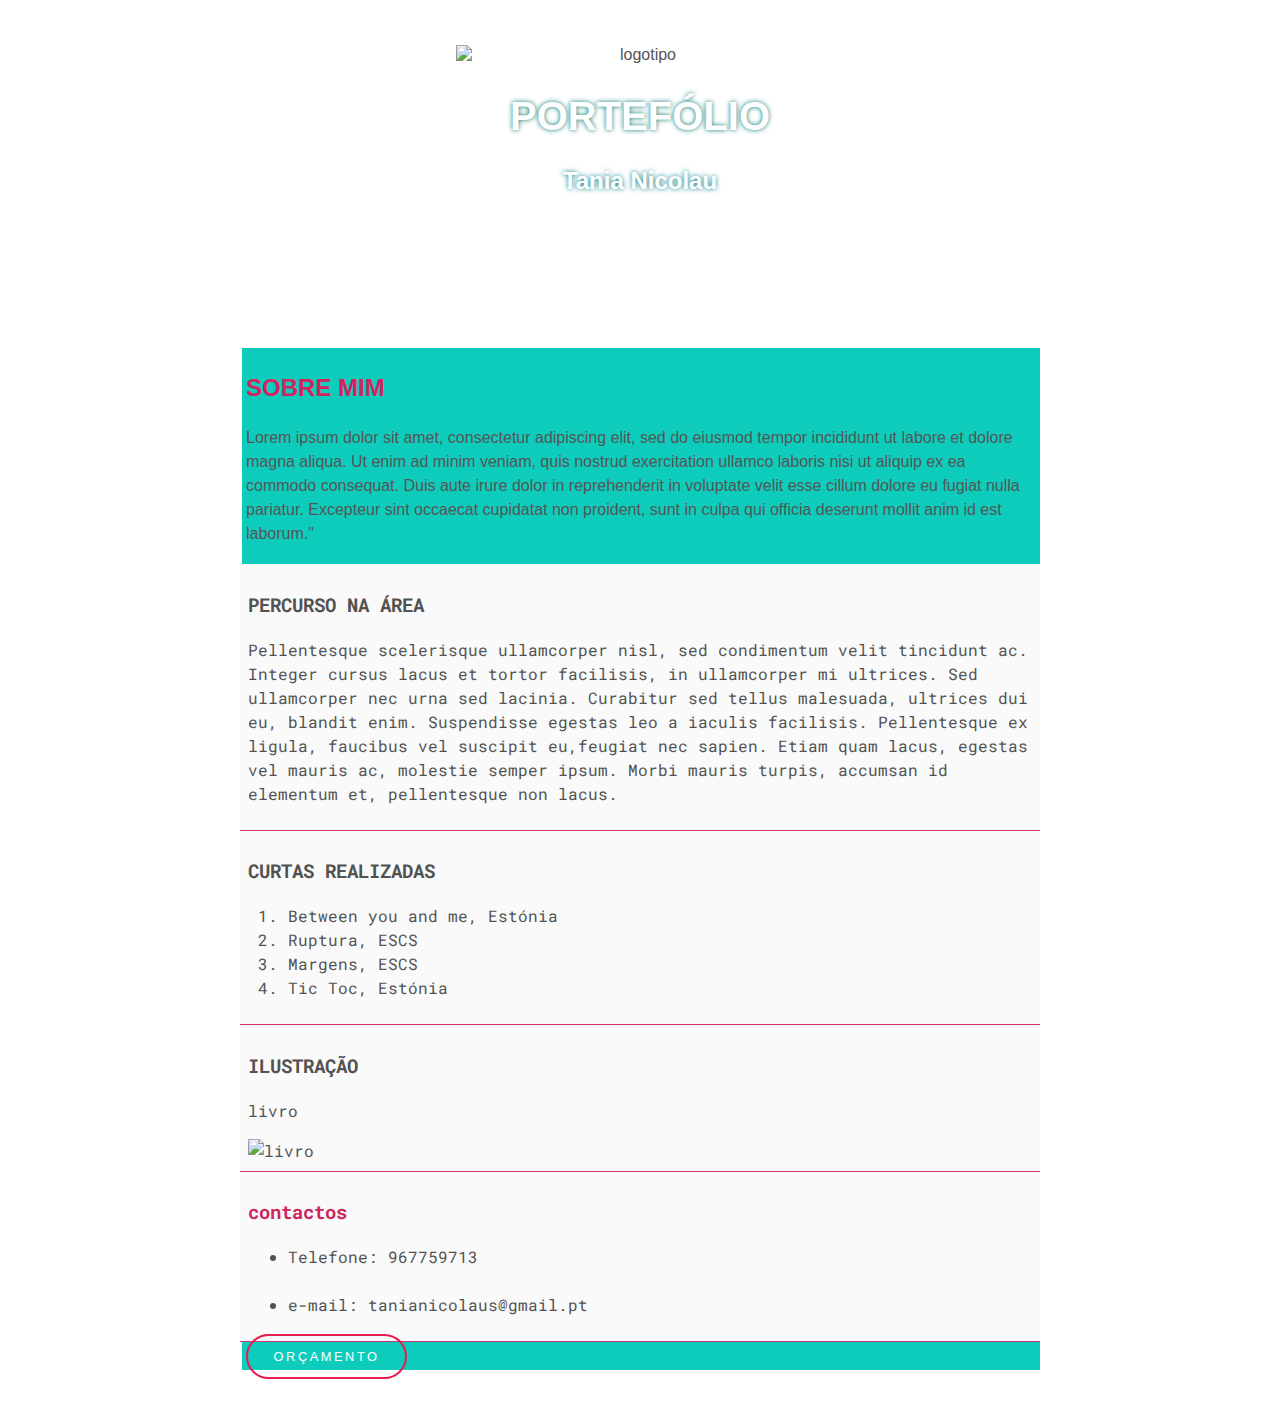
==== index.html @ aa549c96 "Add files via upload" ====
<!DOCTYPE html>
<html>
<head>
    <meta charset="UTF-8">
    <title>Tânia Nicolau</title>
    <link rel="stylesheet" type="text/css" href="mystyle.css" />
    <link href="https://fonts.googleapis.com/css2?family=Roboto+Mono:wght@100&display=swap" rel="stylesheet">

</head>
<body>
    <header>
        <img id="logo" src="images/animation.png" alt="logotipo"/>
        
        <h1>PORTEFÓLIO</h1>
        <h2>Tania Nicolau</h2>
    </header>
    <section>
        <h2>SOBRE MIM</h2>
        <p>Lorem ipsum dolor sit amet, consectetur adipiscing elit, sed do eiusmod tempor incididunt ut labore et dolore magna aliqua.
            Ut enim ad minim veniam, quis nostrud exercitation ullamco laboris nisi ut aliquip ex ea commodo consequat. 
            Duis aute irure dolor in reprehenderit in voluptate velit esse cillum dolore eu fugiat nulla pariatur. 
            Excepteur sint occaecat cupidatat non proident, sunt in culpa qui officia deserunt mollit anim id est laborum."
        </p>
    </section>
    <article>
        <h3>PERCURSO NA ÁREA</h3>
        <p>Pellentesque scelerisque ullamcorper nisl, sed condimentum velit tincidunt ac. Integer cursus lacus et tortor facilisis, in ullamcorper mi ultrices. 
            Sed ullamcorper nec urna sed lacinia. Curabitur sed tellus malesuada, ultrices dui eu, blandit enim. Suspendisse egestas leo a iaculis facilisis. 
            Pellentesque ex ligula, faucibus vel suscipit eu,feugiat nec sapien. Etiam quam lacus, egestas vel mauris ac, molestie semper ipsum. 
            Morbi mauris turpis, accumsan id elementum et, pellentesque non lacus.
        </p>
    </article>
    <article>
        <h3>CURTAS REALIZADAS</h3>
        <ol>
            <li>Between you and me, Estónia</li>
            <li>Ruptura, ESCS</li>
            <li>Margens, ESCS</li>
            <li>Tic Toc, Estónia</li>
        </ol>
    </article>
    <article>
        <h3>ILUSTRAÇÃO</h3>
        <p>livro</p>
        <img id="livro" src="images/livro1.jpg" alt="livro"/>
    </article>
    <article>
        <h3>
            <strong>contactos</strong></h3>
         <ul style="list-style-type: disc;">
            <li>Telefone: 967759713</li>
            <br>
            <li>e-mail: tanianicolaus@gmail.pt</li>
        </ul>
    </article>
    <footer> <a href="#">ORÇAMENTO</a></footer>
</body>
</html>
---- mystyle.css ----
body {
    margin: 0 auto;
    max-width: 50em;
    font-family: "helvetica", "Arial", sans-serif;
    line-height: 1.5;
    padding: 2em 1em;
    color: #555;
}

header h2 {
    margin-top: 1 em;
    padding-top: 1 em;
    text-shadow: 0 0 5px #047d81;
    color: rgb(255, 255, 255);
}

h1, h2,h3 strong {
    color: rgb(209, 36, 94);
    font-weight: 700; 
}

section, footer {
    background: #0eccbc;
    padding: 2px 4px;
    vertical-align: text-bottom;
    border-left: 2px solid rgb(255, 255, 255);  
}

article {
    background: #fafafa;
    border-bottom: 1px solid #cc3171;
    color: #525252;
    padding: 0.5em;
    font-family: "Roboto Mono", monospace;
}

a {
    color: #3abbbb;
}


header {
    line-height: 1.2;
    padding: 1vw 2em;
    text-align: center;
    margin-bottom: 15%;
}

html {
    background-image: url("images/after.jpg");
    background-position: center top;
    background-repeat: no-repeat;
    background-size: 60% 20%;
}

header img {
    display: inline-block;
    height: 50%;
    vertical-align: text-bottom;
    width: 50%;
}

header h1 {
    color: white;
    text-shadow: 0 0 5px #0a7973;
    font-size: 2.5em;
    font-weight: 700;
}
article img {
    height: 50%;
    width: 50%;
}

footer a {
    border: 2px solid #e81c4f;
    border-radius: 290486px;
    color: white;
    font-size: 0.8em;
    letter-spacing: 0.2em;
    padding: 1em 2em;
    text-transform: uppercase;
    text-decoration: none;
    transition: none 200ms ease-out;
    transition-property: color, ba;
}

footer a:hover {
    background: #e81c4f;
    color: white;
}
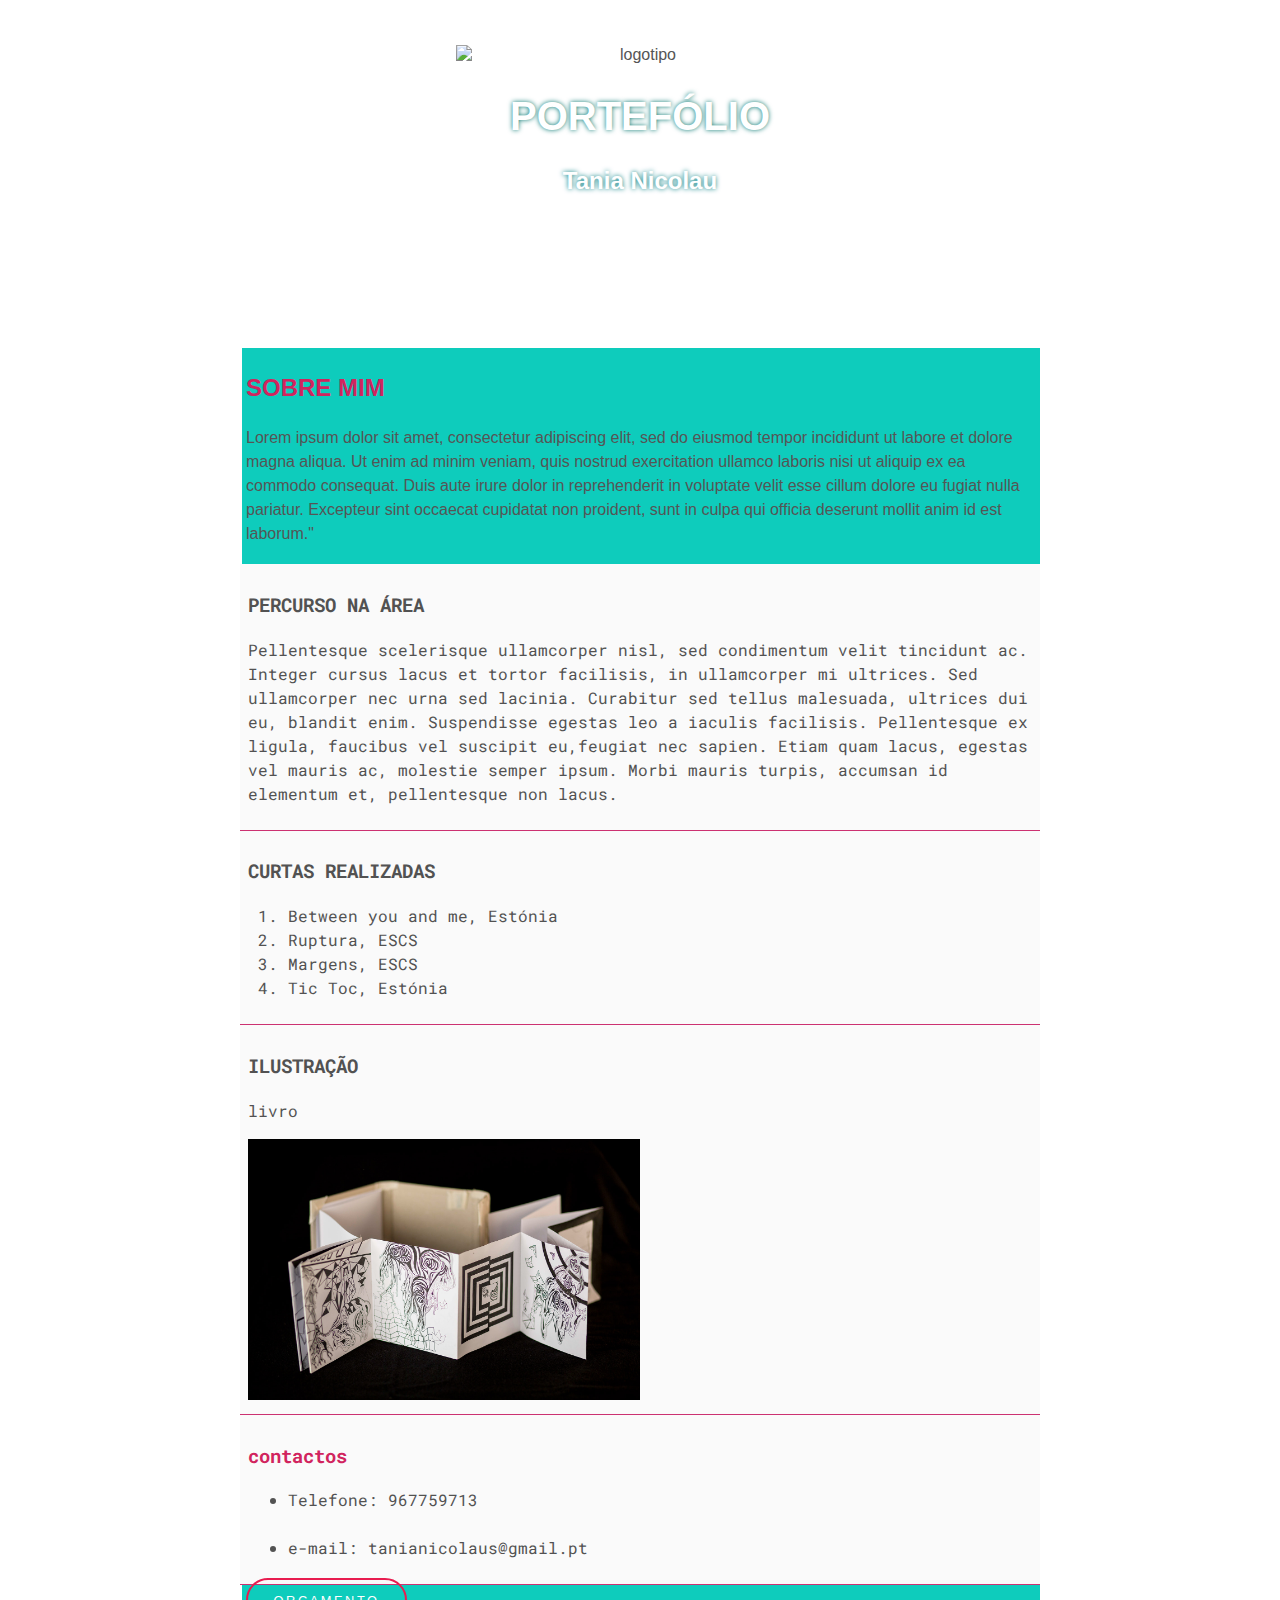
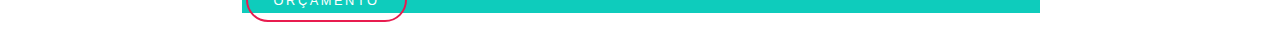
==== commit 6ffd2cc8: "Update index.html" ====
--- a/index.html
+++ b/index.html
@@ -9,7 +9,7 @@
 </head>
 <body>
     <header>
-        <img id="logo" src="images/animation.png" alt="logotipo"/>
+        <img id="logo" src="animation.png" alt="logotipo"/>
         
         <h1>PORTEFÓLIO</h1>
         <h2>Tania Nicolau</h2>
@@ -42,7 +42,7 @@
     <article>
         <h3>ILUSTRAÇÃO</h3>
         <p>livro</p>
-        <img id="livro" src="images/livro1.jpg" alt="livro"/>
+        <img id="livro" src="livro1.jpg" alt="livro"/>
     </article>
     <article>
         <h3>
@@ -55,4 +55,4 @@
     </article>
     <footer> <a href="#">ORÇAMENTO</a></footer>
 </body>
-</html>+</html>
